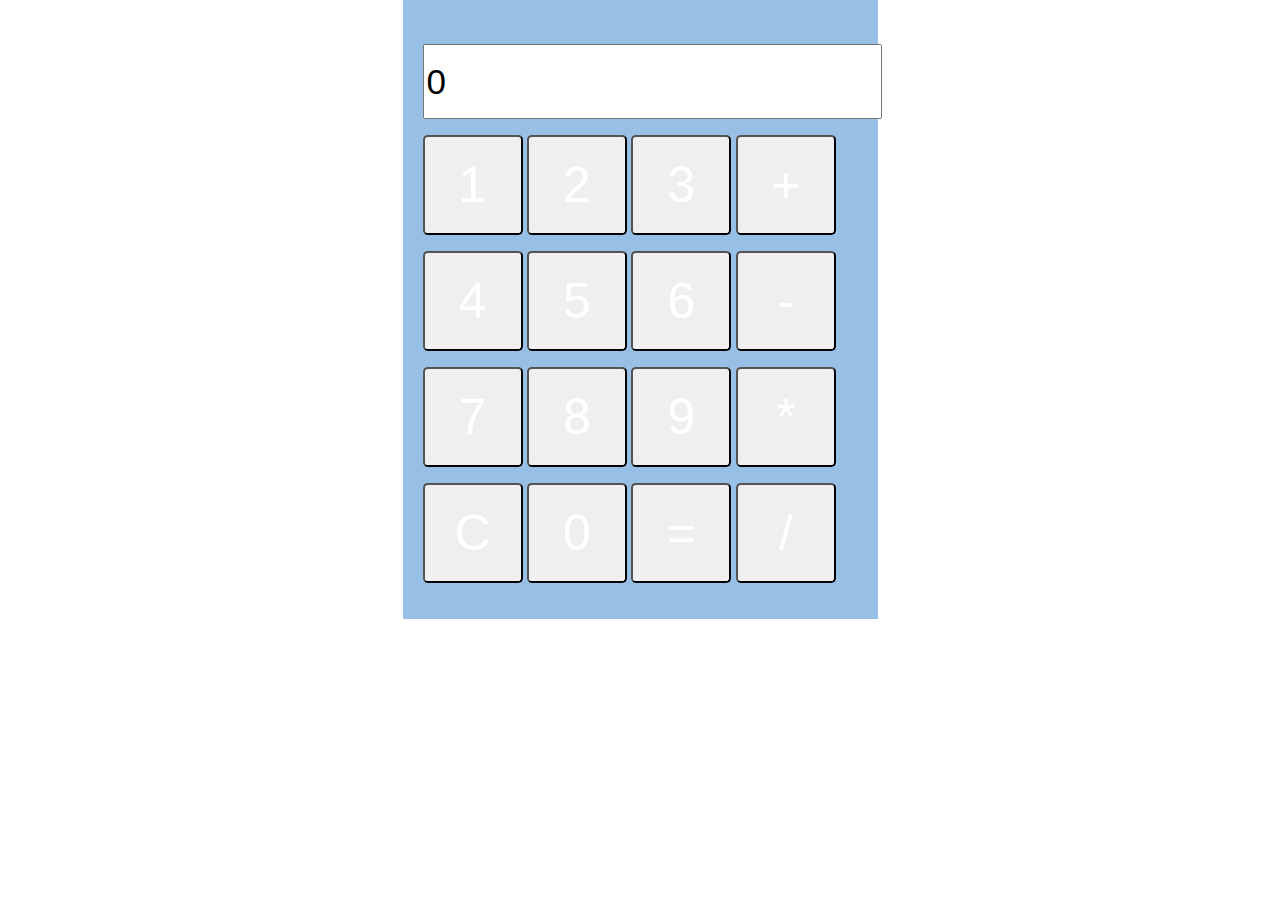
==== calculator.html @ 74bca61e "added debugger" ====
<!DOCTYPE html>
<html lang="en">

<head>
    <meta charset="UTF-8">
    <meta name="viewport" content="width=device-width, initial-scale=1.0">
    <meta http-equiv="X-UA-Compatible" content="ie=edge">
    <link href="https://stackpath.bootstrapcdn.com/bootstrap/4.3.1/css/bootstrap.min.css" rel="stylesheet"
        integrity="sha384-ggOyR0iXCbMQv3Xipma34MD+dH/1fQ784/j6cY/iJTQUOhcWr7x9JvoRxT2MZw1T" crossorigin="anonymous">
    <script src="https://stackpath.bootstrapcdn.com/bootstrap/4.3.1/js/bootstrap.min.js"
        integrity="sha384-JjSmVgyd0p3pXB1rRibZUAYoIIy6OrQ6VrjIEaFf/nJGzIxFDsf4x0xIM+B07jRM"
        crossorigin="anonymous"></script>
    <link rel="stylesheet" href="style.css">
    <script src="./calculator.js"></script>
    <title>Mikalculator</title>

</head>

<body>
    <div class="container" id="backing">

        <div class="row">
            <div class="col-lg-12">
                <div class="mx-auto" style="width: 500px;">
                    <div class="row">
                        <div class="col-lg-12">
                            <div class="mx-auto" id="logoBox">
                                <div style="width: 200">
                                    <img src="https://www.printyourbrackets.com/ncaa-logos/north-carolina-tar-heels-logo.png" id="logo" alt="">
                                </div>
                            </div>
                            <p>
                                <input type="number" id="result"></p>

                            <p>
                                <button onclick="numberClick(1)" class="btn-lg">1</button>
                                <button onclick="numberClick(2)" id="myButton" class="btn-lg">2</button>
                                <button onclick="numberClick(3)" id="myButton" class="btn-lg">3</button>
                                <button onClick="operatorClick('+')" id="myButton" class="btn-lg">+</button>
                            </p>
                            <p>
                                <button onclick="numberClick(4)" id="myButton" class="btn-lg">4</button>
                                <button onclick="numberClick(5)" id="myButton" class="btn-lg">5</button>
                                <button onclick="numberClick(6)" id="myButton" class="btn-lg">6</button>
                                <button onClick="operatorClick('-')" id="myButton" class="btn-lg">-</button>
                            </p>
                            <p>
                                <button onclick="numberClick(7)" class="btn-lg">7</button>
                                <button onclick="numberClick(8)" class="btn-lg">8</button>
                                <button onclick="numberClick(9)" class="btn-lg">9</button>
                                <button onClick="operatorClick('*')" class="btn-lg">*</button>
                            </p>
                            <p>
                                <button onClick="operatorClick('clear')" class="btn-lg">C</button>
                                <button onclick="numberClick(0)" class="btn-lg">0</button>
                                <button onClick="operatorClick('=')" class="btn-lg">=</button>
                                <button onClick="operatorClick('/')" class="btn-lg">/</button>


                            </p>
                        </div>
                    </div>
                </div>
            </div>
        </div>
    </div>

    <script src="https://stackpath.bootstrapcdn.com/bootstrap/4.3.1/js/bootstrap.bundle.min.js"
        integrity="sha384-xrRywqdh3PHs8keKZN+8zzc5TX0GRTLCcmivcbNJWm2rs5C8PRhcEn3czEjhAO9o" crossorigin="anonymous">
        </script>



    <script>
        var result = 0;
        var tempResult = 0;
        var newNumber = true;
        var operation = "null";
        var firstOperation = true;  //first operation after clear or equals
        debugger;
        var calcLogo = getQueryVariable("calcLogo");
        var calcBackgroundColor = getQueryVariable("calcBackgroundColor");
        calcBackgroundColor = "#" + calcBackgroundColor;
        var calcButtonColor = getQueryVariable("calcButtonColor");
        calcButtonColor = "#" + calcButtonColor;
        var calcTextColor = getQueryVariable("calcTextColor");
        calcTextColor = "#" + calcTextColor;

        document.getElementById('result').value = 0;

        document.getElementById('logo').src = calcLogo;
        document.getElementById('backing').style.background = calcBackgroundColor;

        var x = document.getElementsByClassName("btn-lg");
        var i;
        for (i = 0; i < x.length; i++) {
            x[i].style.backgroundColor = calcButtonColor;
            x[i].style.color = calcTextColor;
        }

        // document.getElementById('logo').src = "https://upload.wikimedia.org/wikipedia/commons/thumb/6/60/Virginia_Tech_Hokies_logo.svg/1280px-Virginia_Tech_Hokies_logo.svg.png";
        
        // document.getElementsByClassName("btn-lg")[0].style.backgroundColor = "orange";
        // document.getElementById('myButton').style.color = "black";
        

    </script>
</body>

</html>
---- style.css ----
body {
    height: 100%;
}
.btn-lg {
    width: 100px; 
    height: 100px; 
    font-size: 50px;
    /* background: #00275D; */
    color: #FFFFFF;
    /* background: orange; */

} 
#result {
    height: 75px; 
    font-size: 35px;
    /* background: maroon;
    border: maroon;
    color: white; */
}

#backing {
    background: #98BFE5;
    /* background: maroon; */
    width: 475px;
    padding: 20px;
    height: 100%;
}
#logo {
    height:  125px;
    /* width: 425px; */
}
#logoBox {
    width: 200px;
}
@media screen and (max-width: 500px) {
    .btn-lg {
        width: 70px; 
        height: 70px; 
        font-size: 30px;
        }
    #result {
        height: 45px; 
        font-size: 22px;
        width: 300px;
        }
    #backing {
        width: 365px;
        height: 100%;
        padding: 25px;
    }
    #VT {
        height:  125px; 
        margin-bottom: 20px;
        
    }
    #logoBox {
        width: 350px;
    }
}
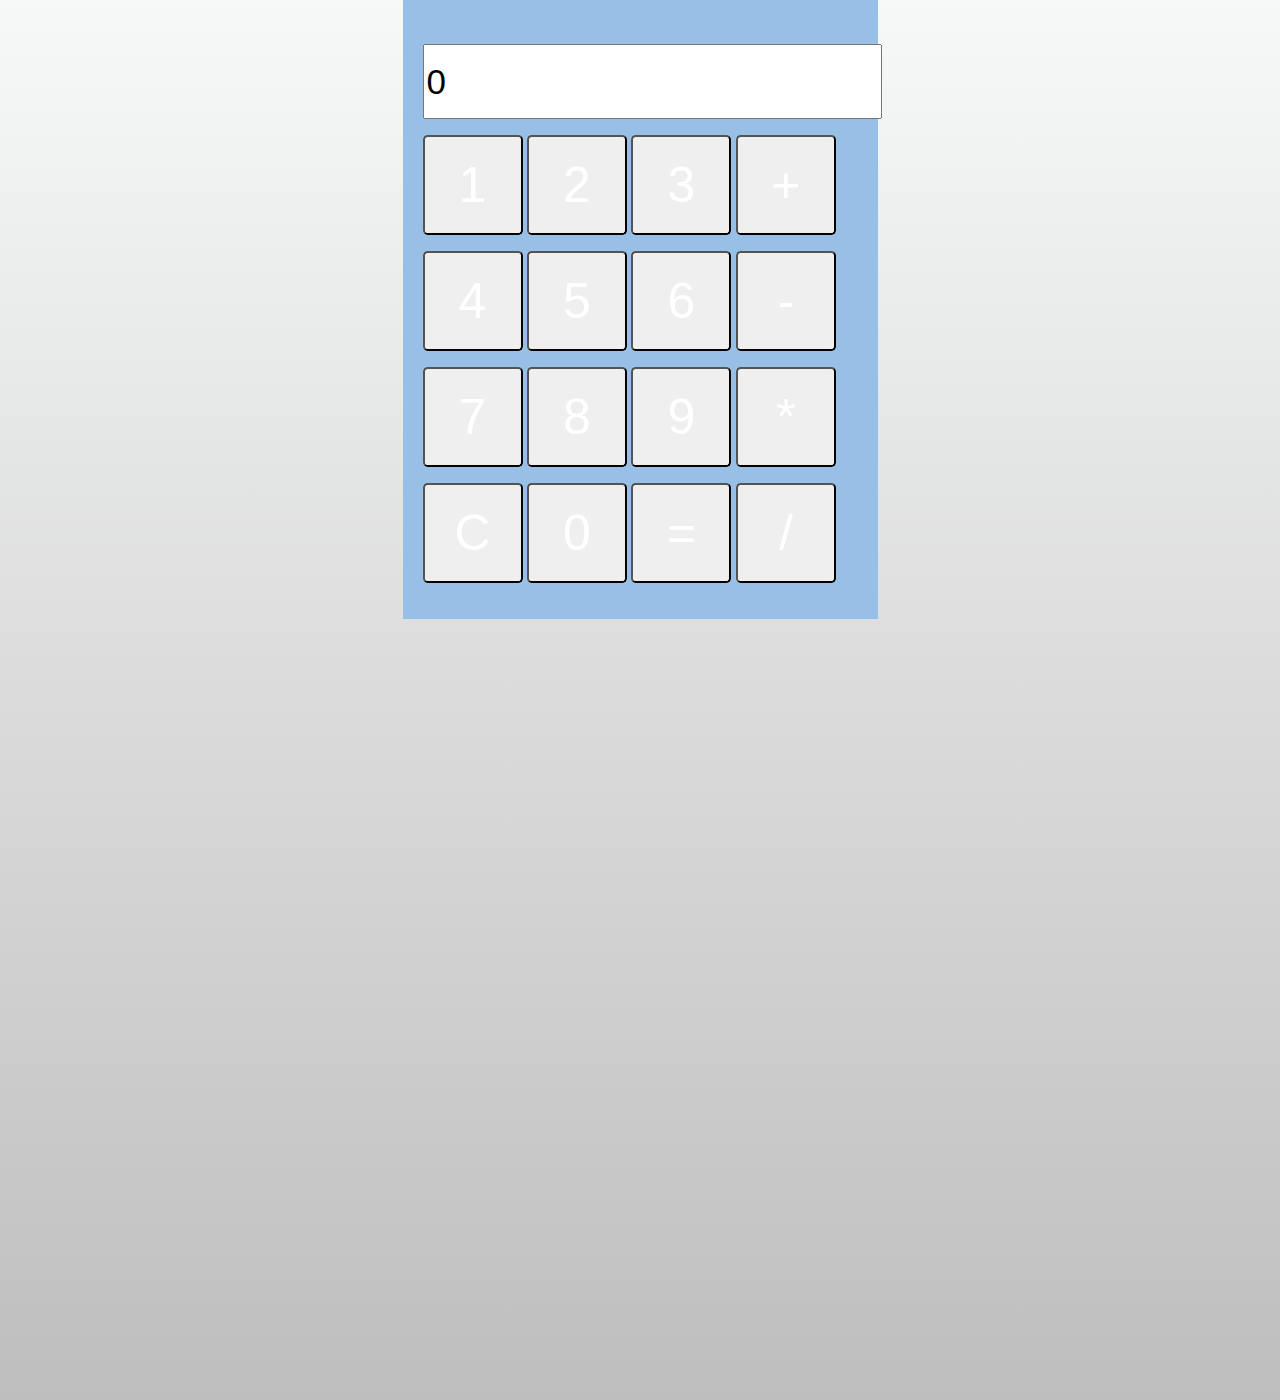
==== commit c9e46c00: "removed debugger, added some backgrounds" ====
--- a/calculator.html
+++ b/calculator.html
@@ -77,7 +77,6 @@
         var newNumber = true;
         var operation = "null";
         var firstOperation = true;  //first operation after clear or equals
-        debugger;
         var calcLogo = getQueryVariable("calcLogo");
         var calcBackgroundColor = getQueryVariable("calcBackgroundColor");
         calcBackgroundColor = "#" + calcBackgroundColor;
--- a/style.css
+++ b/style.css
@@ -1,5 +1,7 @@
 body {
-    height: 100%;
+    /* height: 100%; */
+    background: linear-gradient(to bottom, #f7f8f8 0%, #bebebe 100%);
+    min-height: 1400px
 }
 .btn-lg {
     width: 100px; 
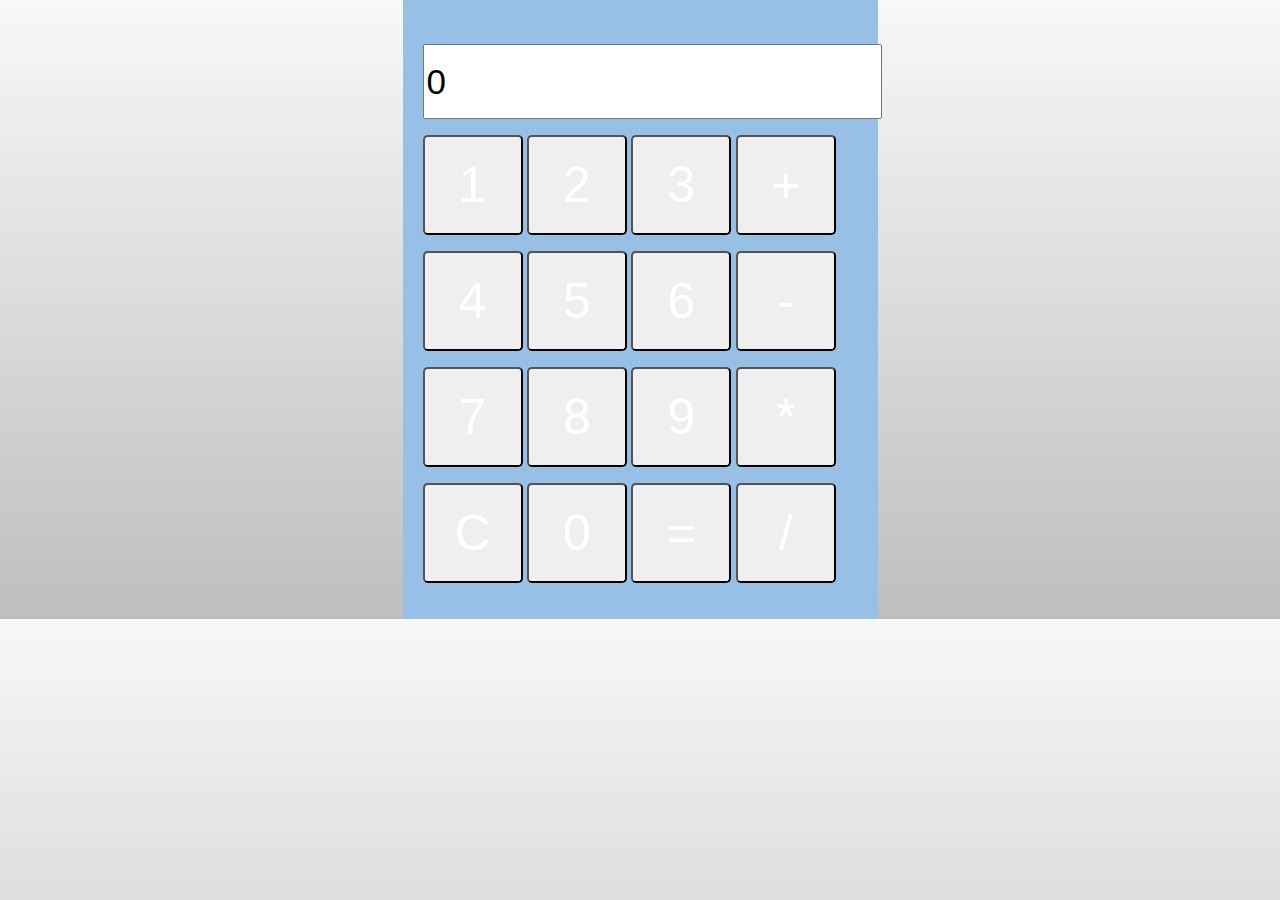
==== commit 1b1a7a54: "disable zoom on iPhone via javascript" ====
--- a/calculator.html
+++ b/calculator.html
@@ -12,8 +12,9 @@
         crossorigin="anonymous"></script>
     <link rel="stylesheet" href="style.css">
     <script src="./calculator.js"></script>
-    <title>Mikalculator</title>
-
+    <title>Sports Calculator</title>
+    <link rel="icon"
+        href="https://upload.wikimedia.org/wikipedia/commons/thumb/a/ae/Football_Icon.svg/1203px-Football_Icon.svg.png">
 </head>
 
 <body>
@@ -26,7 +27,8 @@
                         <div class="col-lg-12">
                             <div class="mx-auto" id="logoBox">
                                 <div style="width: 200">
-                                    <img src="https://www.printyourbrackets.com/ncaa-logos/north-carolina-tar-heels-logo.png" id="logo" alt="">
+                                    <img src="https://www.printyourbrackets.com/ncaa-logos/north-carolina-tar-heels-logo.png"
+                                        id="logo" alt="">
                                 </div>
                             </div>
                             <p>
@@ -84,6 +86,7 @@
         calcButtonColor = "#" + calcButtonColor;
         var calcTextColor = getQueryVariable("calcTextColor");
         calcTextColor = "#" + calcTextColor;
+        var Id = getQueryVariable("Id");
 
         document.getElementById('result').value = 0;
 
@@ -98,10 +101,19 @@
         }
 
         // document.getElementById('logo').src = "https://upload.wikimedia.org/wikipedia/commons/thumb/6/60/Virginia_Tech_Hokies_logo.svg/1280px-Virginia_Tech_Hokies_logo.svg.png";
-        
+
         // document.getElementsByClassName("btn-lg")[0].style.backgroundColor = "orange";
         // document.getElementById('myButton').style.color = "black";
-        
+
+        // Prevent double tap on iOS from zooming in when pressing the same number twice in a row
+        var doubleTouchStartTimestamp = 0;
+        document.addEventListener("touchstart", function (event) {
+            var now = +(new Date());
+            if (doubleTouchStartTimestamp + 500 > now) {
+                event.preventDefault();
+            };
+            doubleTouchStartTimestamp = now;
+        });
 
     </script>
 </body>
--- a/style.css
+++ b/style.css
@@ -1,7 +1,7 @@
 body {
-    /* height: 100%; */
+    height: 100%;
     background: linear-gradient(to bottom, #f7f8f8 0%, #bebebe 100%);
-    min-height: 1400px
+    /* min-height: 1400px */
 }
 .btn-lg {
     width: 100px; 
@@ -48,14 +48,20 @@
     #backing {
         width: 365px;
         height: 100%;
-        padding: 25px;
+        /* padding: 25px; */
     }
-    #VT {
+    /* #VT {
         height:  125px; 
         margin-bottom: 20px;
         
-    }
+    } */
     #logoBox {
         width: 350px;
     }
+    body {
+        width: 375px;
+    }
+    #backing {
+        width: 375px;
+    }
 }